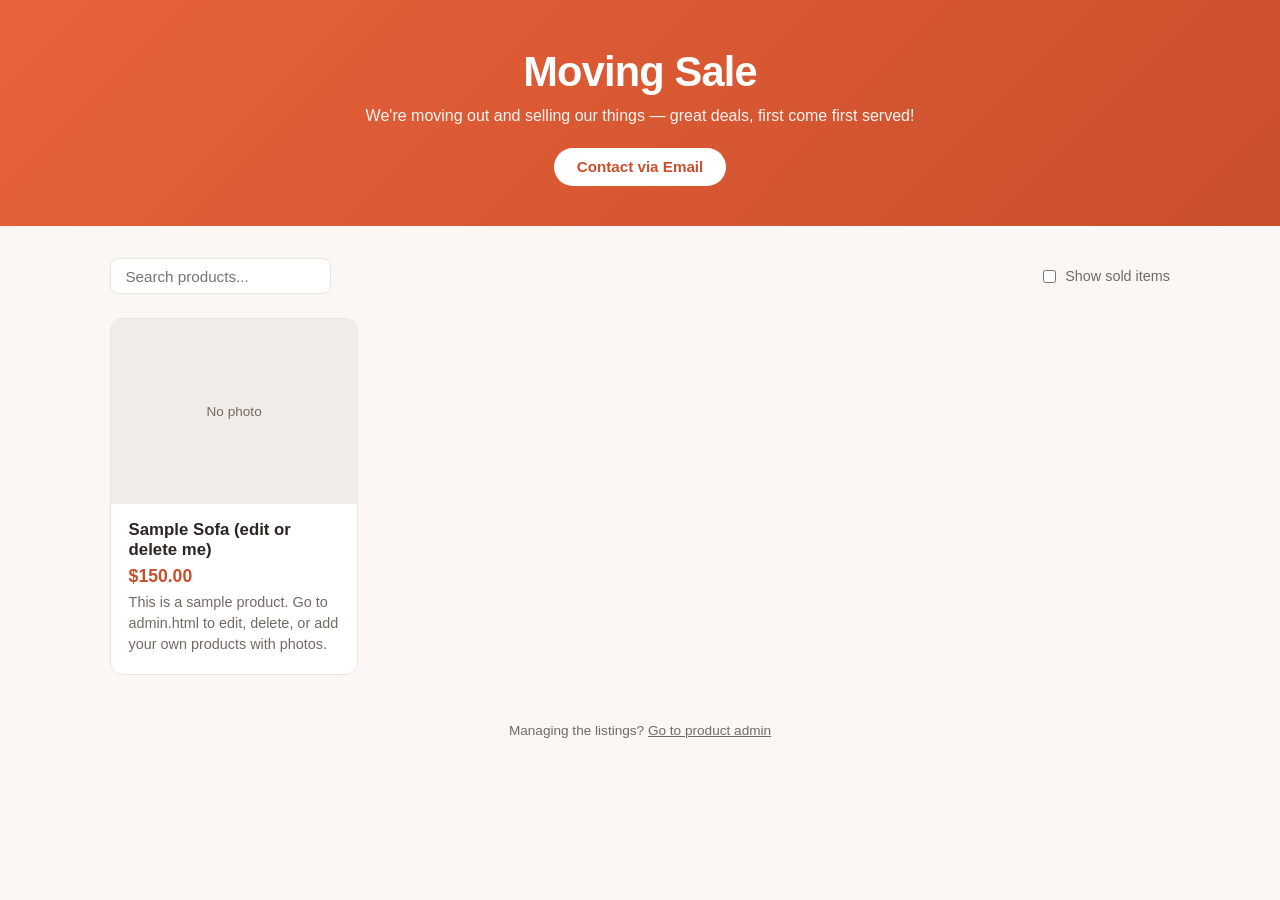
==== sale/index.html @ c2ca7adc "Add moving sale landing page and product admin page New static pages under sale/: index.html lists p" ====
<!DOCTYPE html>
<html lang="en">
<head>
	<meta charset="utf-8">
	<title>Moving Sale</title>
	<meta name="description" content="Items for sale — moving out, everything must go.">
	<meta name="viewport" content="width=device-width, initial-scale=1.0">
	<link rel="stylesheet" href="style.css">
</head>
<body>

	<header class="hero">
		<div class="wrap">
			<h1 id="siteTitle">Moving Sale</h1>
			<p id="siteSubtitle">We're moving out and selling our things.</p>
			<a id="contactLink" class="btn" href="#">Contact us</a>
		</div>
	</header>

	<main class="wrap">
		<div class="toolbar">
			<input type="search" id="searchInput" placeholder="Search products...">
			<label>
				<input type="checkbox" id="showSoldToggle">
				Show sold items
			</label>
		</div>

		<div class="product-grid" id="productGrid">
			<p class="empty">Loading products...</p>
		</div>
	</main>

	<footer class="site-footer">
		<div class="wrap">
			<p>Managing the listings? <a href="admin.html">Go to product admin</a></p>
		</div>
	</footer>

	<script src="config.js"></script>
	<script src="script.js"></script>
</body>
</html>
---- sale/style.css ----
:root {
	--accent: #e8623a;
	--accent-dark: #c94f2b;
	--bg: #faf7f4;
	--card-bg: #ffffff;
	--text: #2b2622;
	--text-muted: #746a63;
	--border: #ece4dd;
	--success: #3a9d5d;
	color-scheme: light;
}

* { box-sizing: border-box; }

body {
	margin: 0;
	font-family: -apple-system, BlinkMacSystemFont, "Segoe UI", Roboto, Helvetica, Arial, sans-serif;
	background: var(--bg);
	color: var(--text);
	padding-bottom: 3rem;
}

a { color: var(--accent-dark); }

.wrap {
	max-width: 1100px;
	margin: 0 auto;
	padding: 0 1.25rem;
}

header.hero {
	background: linear-gradient(135deg, var(--accent), var(--accent-dark));
	color: #fff;
	padding: 3rem 0 2.5rem;
	text-align: center;
}

header.hero h1 {
	margin: 0 0 .5rem;
	font-size: clamp(1.8rem, 4vw, 2.6rem);
	letter-spacing: -0.02em;
}

header.hero p {
	margin: 0 auto 1.25rem;
	max-width: 560px;
	opacity: .95;
	line-height: 1.5;
}

.btn {
	display: inline-block;
	padding: .65rem 1.4rem;
	border-radius: 999px;
	background: #fff;
	color: var(--accent-dark);
	font-weight: 600;
	text-decoration: none;
	border: none;
	cursor: pointer;
	font-size: .95rem;
}

.btn:hover { opacity: .9; }

.btn-secondary {
	background: transparent;
	border: 1px solid var(--border);
	color: var(--text);
}

.btn-primary {
	background: var(--accent);
	color: #fff;
}

.btn-danger {
	background: #fff;
	color: #c0392b;
	border: 1px solid #f1c6c0;
}

.btn-small { padding: .35rem .8rem; font-size: .82rem; }

.toolbar {
	display: flex;
	flex-wrap: wrap;
	gap: .75rem;
	align-items: center;
	justify-content: space-between;
	margin: 2rem 0 1.5rem;
}

.toolbar input[type="text"],
.toolbar input[type="search"] {
	padding: .55rem .9rem;
	border: 1px solid var(--border);
	border-radius: 8px;
	font-size: .95rem;
	min-width: 220px;
}

.toolbar label {
	display: flex;
	align-items: center;
	gap: .4rem;
	font-size: .9rem;
	color: var(--text-muted);
}

.product-grid {
	display: grid;
	grid-template-columns: repeat(auto-fill, minmax(240px, 1fr));
	gap: 1.4rem;
}

.product-card {
	background: var(--card-bg);
	border: 1px solid var(--border);
	border-radius: 12px;
	overflow: hidden;
	display: flex;
	flex-direction: column;
	transition: transform .15s ease, box-shadow .15s ease;
}

.product-card:hover {
	transform: translateY(-3px);
	box-shadow: 0 10px 24px rgba(0,0,0,.08);
}

.product-image {
	position: relative;
	aspect-ratio: 4 / 3;
	background: #f1ece7;
}

.product-image img {
	width: 100%;
	height: 100%;
	object-fit: cover;
	display: block;
}

.no-image {
	width: 100%;
	height: 100%;
	display: flex;
	align-items: center;
	justify-content: center;
	color: var(--text-muted);
	font-size: .85rem;
}

.product-card.sold .product-image img {
	filter: grayscale(60%);
	opacity: .55;
}

.sold-badge {
	position: absolute;
	top: .6rem;
	right: .6rem;
	background: #c0392b;
	color: #fff;
	font-size: .7rem;
	font-weight: 700;
	letter-spacing: .04em;
	padding: .3rem .6rem;
	border-radius: 999px;
}

.product-info {
	padding: 1rem 1.1rem 1.2rem;
	display: flex;
	flex-direction: column;
	gap: .35rem;
}

.product-info h3 {
	margin: 0;
	font-size: 1.05rem;
}

.product-info .price {
	margin: 0;
	font-weight: 700;
	color: var(--accent-dark);
	font-size: 1.1rem;
}

.product-info .description {
	margin: 0;
	color: var(--text-muted);
	font-size: .9rem;
	line-height: 1.45;
}

.empty {
	text-align: center;
	color: var(--text-muted);
	padding: 3rem 0;
}

footer.site-footer {
	text-align: center;
	color: var(--text-muted);
	font-size: .85rem;
	margin-top: 3rem;
}

footer.site-footer a { color: var(--text-muted); }

/* ---- Admin page ---- */

.admin-header {
	padding: 2rem 0 1rem;
}

.admin-header h1 { margin: 0 0 .3rem; }
.admin-header p { color: var(--text-muted); margin: 0; }

.notice {
	background: #fff7ed;
	border: 1px solid #fbd9b4;
	color: #7a4a0c;
	padding: .9rem 1.1rem;
	border-radius: 10px;
	font-size: .88rem;
	line-height: 1.5;
	margin: 1.25rem 0;
}

.notice code {
	background: rgba(0,0,0,.06);
	padding: .1rem .35rem;
	border-radius: 4px;
}

.draft-banner {
	background: #eef7ee;
	border: 1px solid #bfe3bf;
	color: #2c6b2c;
	padding: .7rem 1.1rem;
	border-radius: 10px;
	font-size: .88rem;
	margin-bottom: 1.25rem;
	display: flex;
	justify-content: space-between;
	align-items: center;
	gap: 1rem;
	flex-wrap: wrap;
}

.panel {
	background: var(--card-bg);
	border: 1px solid var(--border);
	border-radius: 12px;
	padding: 1.5rem;
	margin-bottom: 2rem;
}

.panel h2 {
	margin-top: 0;
	font-size: 1.15rem;
}

.form-grid {
	display: grid;
	grid-template-columns: 1fr 1fr;
	gap: 1rem;
}

.form-grid .full { grid-column: 1 / -1; }

@media (max-width: 560px) {
	.form-grid { grid-template-columns: 1fr; }
}

.field label {
	display: block;
	font-size: .85rem;
	font-weight: 600;
	margin-bottom: .35rem;
	color: var(--text);
}

.field input[type="text"],
.field input[type="number"],
.field input[type="file"],
.field textarea {
	width: 100%;
	padding: .55rem .7rem;
	border: 1px solid var(--border);
	border-radius: 8px;
	font-size: .95rem;
	font-family: inherit;
}

.field textarea { resize: vertical; min-height: 70px; }

.image-preview {
	margin-top: .6rem;
	width: 140px;
	height: 105px;
	border-radius: 8px;
	overflow: hidden;
	background: #f1ece7;
	display: flex;
	align-items: center;
	justify-content: center;
	color: var(--text-muted);
	font-size: .75rem;
}

.image-preview img {
	width: 100%;
	height: 100%;
	object-fit: cover;
}

.form-actions {
	display: flex;
	gap: .6rem;
	margin-top: 1.25rem;
	flex-wrap: wrap;
}

.actions-bar {
	display: flex;
	gap: .6rem;
	flex-wrap: wrap;
	margin-bottom: 1.25rem;
}

.admin-table {
	width: 100%;
	border-collapse: collapse;
	font-size: .9rem;
}

.admin-table th, .admin-table td {
	text-align: left;
	padding: .65rem .5rem;
	border-bottom: 1px solid var(--border);
	vertical-align: middle;
}

.admin-table th { color: var(--text-muted); font-weight: 600; font-size: .8rem; text-transform: uppercase; letter-spacing: .03em; }

.admin-table .thumb {
	width: 56px;
	height: 42px;
	border-radius: 6px;
	object-fit: cover;
	background: #f1ece7;
	display: block;
}

.admin-table .row-actions {
	display: flex;
	gap: .4rem;
	flex-wrap: wrap;
}

.sold-tag {
	display: inline-block;
	background: #fbeceb;
	color: #c0392b;
	font-size: .72rem;
	font-weight: 700;
	padding: .15rem .5rem;
	border-radius: 999px;
}

.active-tag {
	display: inline-block;
	background: #eaf6ea;
	color: var(--success);
	font-size: .72rem;
	font-weight: 700;
	padding: .15rem .5rem;
	border-radius: 999px;
}
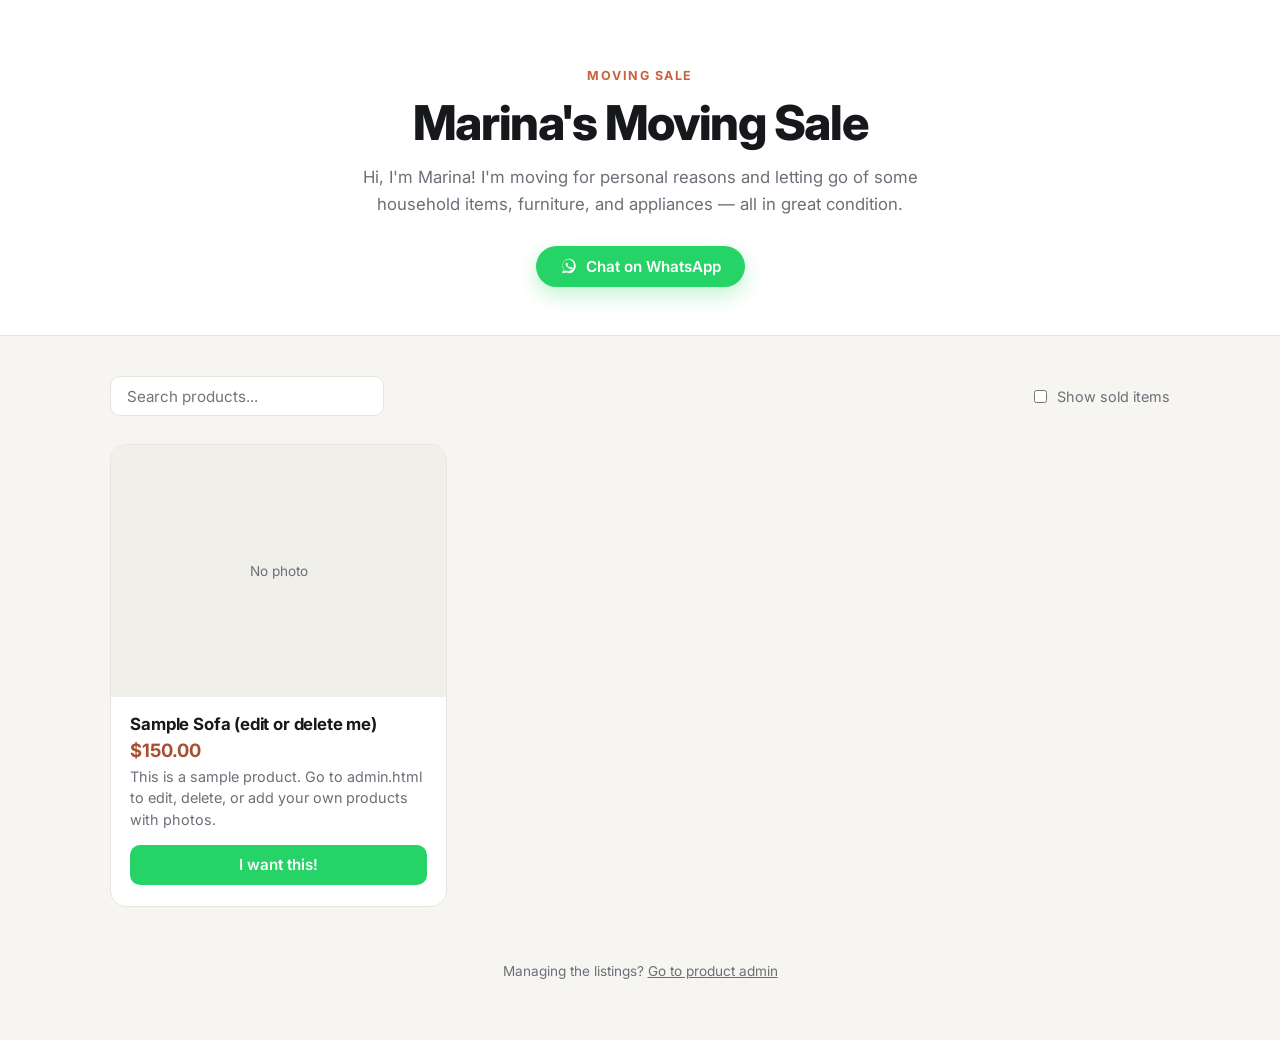
==== commit a71a61d9: "Add WhatsApp CTA per product and modernize the sale pages Set the WhatsApp number and a personal int" ====
--- a/sale/index.html
+++ b/sale/index.html
@@ -2,18 +2,25 @@
 <html lang="en">
 <head>
 	<meta charset="utf-8">
-	<title>Moving Sale</title>
-	<meta name="description" content="Items for sale — moving out, everything must go.">
+	<title>Marina's Moving Sale</title>
+	<meta name="description" content="Marina is moving and selling furniture, appliances and household items in great condition.">
 	<meta name="viewport" content="width=device-width, initial-scale=1.0">
+	<link rel="preconnect" href="https://fonts.googleapis.com">
+	<link rel="preconnect" href="https://fonts.gstatic.com" crossorigin>
+	<link href="https://fonts.googleapis.com/css2?family=Inter:wght@400;500;600;700;800&display=swap" rel="stylesheet">
 	<link rel="stylesheet" href="style.css">
 </head>
 <body>
 
 	<header class="hero">
 		<div class="wrap">
-			<h1 id="siteTitle">Moving Sale</h1>
+			<span class="eyebrow">Moving Sale</span>
+			<h1 id="siteTitle">Marina's Moving Sale</h1>
 			<p id="siteSubtitle">We're moving out and selling our things.</p>
-			<a id="contactLink" class="btn" href="#">Contact us</a>
+			<a id="contactLink" class="btn btn-whatsapp" href="#" target="_blank" rel="noopener">
+				<svg class="wa-icon" viewBox="0 0 32 32" aria-hidden="true"><path d="M16.02 3C9.4 3 4 8.4 4 15.02c0 2.25.6 4.36 1.66 6.18L4 29l7.97-1.63c1.75.96 3.75 1.5 5.99 1.5C22.6 27.87 28 22.47 28 15.85 28 8.4 22.65 3 16.02 3zm0 22.55c-1.98 0-3.83-.53-5.42-1.46l-.39-.22-4.72.97.97-4.6-.25-.4a9.9 9.9 0 0 1-1.5-5.2c0-5.5 4.48-9.98 10-9.98 5.5 0 9.98 4.47 9.98 9.98 0 5.5-4.48 9.9-9.67 9.9zm5.47-7.4c-.3-.15-1.77-.87-2.05-.97-.27-.1-.47-.15-.67.15s-.77.97-.94 1.17-.35.22-.65.07a8.1 8.1 0 0 1-2.4-1.48 9 9 0 0 1-1.66-2.07c-.17-.3 0-.46.13-.6.14-.14.3-.35.45-.53.15-.17.2-.3.3-.5.1-.2.05-.37-.02-.52-.07-.15-.67-1.62-.92-2.22-.24-.58-.49-.5-.67-.5h-.57c-.2 0-.52.07-.8.37-.27.3-1.05 1.02-1.05 2.5s1.08 2.9 1.23 3.1c.15.2 2.13 3.25 5.16 4.56.72.31 1.28.5 1.72.63.72.23 1.38.2 1.9.12.58-.09 1.77-.72 2.02-1.42.25-.7.25-1.3.17-1.42-.07-.13-.27-.2-.57-.35z"/></svg>
+				Chat on WhatsApp
+			</a>
 		</div>
 	</header>
 
--- a/sale/style.css
+++ b/sale/style.css
@@ -1,12 +1,15 @@
 :root {
-	--accent: #e8623a;
-	--accent-dark: #c94f2b;
-	--bg: #faf7f4;
+	--ink: #17181c;
+	--muted: #6b7078;
+	--bg: #f6f5f2;
 	--card-bg: #ffffff;
-	--text: #2b2622;
-	--text-muted: #746a63;
-	--border: #ece4dd;
-	--success: #3a9d5d;
+	--border: #e7e5e0;
+	--accent: #c9623f;
+	--accent-dark: #a94f31;
+	--whatsapp: #25d366;
+	--whatsapp-dark: #1da851;
+	--danger: #d64545;
+	--success: #2f9e5c;
 	color-scheme: light;
 }
 
@@ -14,10 +17,11 @@
 
 body {
 	margin: 0;
-	font-family: -apple-system, BlinkMacSystemFont, "Segoe UI", Roboto, Helvetica, Arial, sans-serif;
+	font-family: "Inter", -apple-system, BlinkMacSystemFont, "Segoe UI", Roboto, Helvetica, Arial, sans-serif;
 	background: var(--bg);
-	color: var(--text);
+	color: var(--ink);
 	padding-bottom: 3rem;
+	-webkit-font-smoothing: antialiased;
 }
 
 a { color: var(--accent-dark); }
@@ -28,59 +32,121 @@
 	padding: 0 1.25rem;
 }
 
+/* ---- Hero ---- */
+
 header.hero {
-	background: linear-gradient(135deg, var(--accent), var(--accent-dark));
-	color: #fff;
-	padding: 3rem 0 2.5rem;
+	background: var(--card-bg);
+	border-bottom: 1px solid var(--border);
+	padding: 4rem 0 3rem;
 	text-align: center;
 }
 
+.eyebrow {
+	display: inline-block;
+	font-size: .78rem;
+	font-weight: 700;
+	letter-spacing: .12em;
+	text-transform: uppercase;
+	color: var(--accent);
+	margin-bottom: .9rem;
+}
+
 header.hero h1 {
-	margin: 0 0 .5rem;
-	font-size: clamp(1.8rem, 4vw, 2.6rem);
-	letter-spacing: -0.02em;
+	margin: 0 0 .85rem;
+	font-size: clamp(2rem, 5vw, 3rem);
+	font-weight: 800;
+	letter-spacing: -0.03em;
+	line-height: 1.1;
 }
 
 header.hero p {
-	margin: 0 auto 1.25rem;
+	margin: 0 auto 1.75rem;
 	max-width: 560px;
-	opacity: .95;
-	line-height: 1.5;
-}
+	color: var(--muted);
+	font-size: 1.05rem;
+	line-height: 1.6;
+}
+
+/* ---- Buttons ---- */
 
 .btn {
-	display: inline-block;
-	padding: .65rem 1.4rem;
+	display: inline-flex;
+	align-items: center;
+	justify-content: center;
+	gap: .5rem;
+	padding: .7rem 1.5rem;
 	border-radius: 999px;
-	background: #fff;
-	color: var(--accent-dark);
 	font-weight: 600;
 	text-decoration: none;
 	border: none;
 	cursor: pointer;
 	font-size: .95rem;
-}
-
-.btn:hover { opacity: .9; }
+	font-family: inherit;
+	transition: transform .1s ease, box-shadow .15s ease, background-color .15s ease;
+}
+
+.btn:hover { transform: translateY(-1px); }
+.btn:active { transform: translateY(0); }
+
+.btn-whatsapp {
+	background: var(--whatsapp);
+	color: #fff;
+	box-shadow: 0 8px 20px rgba(37, 211, 102, .28);
+}
+
+.btn-whatsapp:hover { background: var(--whatsapp-dark); }
+
+.wa-icon {
+	width: 18px;
+	height: 18px;
+	fill: currentColor;
+	flex-shrink: 0;
+}
 
 .btn-secondary {
-	background: transparent;
+	background: #fff;
 	border: 1px solid var(--border);
-	color: var(--text);
-}
+	color: var(--ink);
+}
+
+.btn-secondary:hover { border-color: #d5d2cb; }
 
 .btn-primary {
-	background: var(--accent);
+	background: var(--ink);
 	color: #fff;
 }
+
+.btn-primary:hover { background: #000; }
 
 .btn-danger {
 	background: #fff;
-	color: #c0392b;
-	border: 1px solid #f1c6c0;
-}
-
-.btn-small { padding: .35rem .8rem; font-size: .82rem; }
+	color: var(--danger);
+	border: 1px solid #f3cfcf;
+}
+
+.btn-small { padding: .4rem .85rem; font-size: .82rem; }
+
+.btn-cta {
+	width: 100%;
+	background: var(--whatsapp);
+	color: #fff;
+	margin-top: .6rem;
+	padding: .65rem 1rem;
+	border-radius: 10px;
+}
+
+.btn-cta:hover { background: var(--whatsapp-dark); }
+
+.btn-disabled {
+	background: #efeeea;
+	color: var(--muted);
+	cursor: default;
+	pointer-events: none;
+}
+
+.btn-disabled:hover { transform: none; }
+
+/* ---- Toolbar ---- */
 
 .toolbar {
 	display: flex;
@@ -88,51 +154,61 @@
 	gap: .75rem;
 	align-items: center;
 	justify-content: space-between;
-	margin: 2rem 0 1.5rem;
+	margin: 2.5rem 0 1.75rem;
 }
 
 .toolbar input[type="text"],
 .toolbar input[type="search"] {
-	padding: .55rem .9rem;
+	padding: .6rem 1rem;
 	border: 1px solid var(--border);
-	border-radius: 8px;
+	border-radius: 10px;
 	font-size: .95rem;
-	min-width: 220px;
+	min-width: 240px;
+	background: #fff;
+	font-family: inherit;
+}
+
+.toolbar input:focus {
+	outline: none;
+	border-color: var(--accent);
+	box-shadow: 0 0 0 3px rgba(201, 98, 63, .12);
 }
 
 .toolbar label {
 	display: flex;
 	align-items: center;
-	gap: .4rem;
+	gap: .45rem;
 	font-size: .9rem;
-	color: var(--text-muted);
-}
+	color: var(--muted);
+}
+
+/* ---- Product grid ---- */
 
 .product-grid {
 	display: grid;
-	grid-template-columns: repeat(auto-fill, minmax(240px, 1fr));
-	gap: 1.4rem;
+	grid-template-columns: repeat(auto-fill, minmax(250px, 1fr));
+	gap: 1.5rem;
 }
 
 .product-card {
 	background: var(--card-bg);
 	border: 1px solid var(--border);
-	border-radius: 12px;
+	border-radius: 16px;
 	overflow: hidden;
 	display: flex;
 	flex-direction: column;
-	transition: transform .15s ease, box-shadow .15s ease;
+	transition: transform .18s ease, box-shadow .18s ease;
 }
 
 .product-card:hover {
-	transform: translateY(-3px);
-	box-shadow: 0 10px 24px rgba(0,0,0,.08);
+	transform: translateY(-4px);
+	box-shadow: 0 16px 32px rgba(23, 24, 28, .08);
 }
 
 .product-image {
 	position: relative;
 	aspect-ratio: 4 / 3;
-	background: #f1ece7;
+	background: #f1efea;
 }
 
 .product-image img {
@@ -148,87 +224,95 @@
 	display: flex;
 	align-items: center;
 	justify-content: center;
-	color: var(--text-muted);
+	color: var(--muted);
 	font-size: .85rem;
 }
 
 .product-card.sold .product-image img {
-	filter: grayscale(60%);
-	opacity: .55;
+	filter: grayscale(70%);
+	opacity: .5;
 }
 
 .sold-badge {
 	position: absolute;
-	top: .6rem;
-	right: .6rem;
-	background: #c0392b;
+	top: .7rem;
+	right: .7rem;
+	background: var(--danger);
 	color: #fff;
-	font-size: .7rem;
-	font-weight: 700;
-	letter-spacing: .04em;
-	padding: .3rem .6rem;
+	font-size: .68rem;
+	font-weight: 700;
+	letter-spacing: .05em;
+	padding: .32rem .65rem;
 	border-radius: 999px;
 }
 
 .product-info {
-	padding: 1rem 1.1rem 1.2rem;
+	padding: 1.1rem 1.2rem 1.3rem;
 	display: flex;
 	flex-direction: column;
-	gap: .35rem;
+	gap: .3rem;
 }
 
 .product-info h3 {
 	margin: 0;
 	font-size: 1.05rem;
+	font-weight: 700;
+	letter-spacing: -0.01em;
 }
 
 .product-info .price {
 	margin: 0;
 	font-weight: 700;
 	color: var(--accent-dark);
-	font-size: 1.1rem;
+	font-size: 1.15rem;
 }
 
 .product-info .description {
 	margin: 0;
-	color: var(--text-muted);
+	color: var(--muted);
 	font-size: .9rem;
-	line-height: 1.45;
+	line-height: 1.5;
 }
 
 .empty {
 	text-align: center;
-	color: var(--text-muted);
-	padding: 3rem 0;
+	color: var(--muted);
+	padding: 4rem 0;
+	grid-column: 1 / -1;
 }
 
 footer.site-footer {
 	text-align: center;
-	color: var(--text-muted);
+	color: var(--muted);
 	font-size: .85rem;
-	margin-top: 3rem;
-}
-
-footer.site-footer a { color: var(--text-muted); }
+	margin-top: 3.5rem;
+}
+
+footer.site-footer a { color: var(--muted); }
 
 /* ---- Admin page ---- */
 
 .admin-header {
-	padding: 2rem 0 1rem;
-}
-
-.admin-header h1 { margin: 0 0 .3rem; }
-.admin-header p { color: var(--text-muted); margin: 0; }
+	padding: 2.5rem 0 1.25rem;
+}
+
+.admin-header h1 {
+	margin: 0 0 .3rem;
+	font-size: 1.7rem;
+	font-weight: 800;
+	letter-spacing: -0.02em;
+}
+.admin-header p { color: var(--muted); margin: 0; }
 
 .notice {
-	background: #fff7ed;
-	border: 1px solid #fbd9b4;
+	background: #fdf3ec;
+	border: 1px solid #f0d9c4;
 	color: #7a4a0c;
-	padding: .9rem 1.1rem;
-	border-radius: 10px;
+	padding: 1rem 1.2rem;
+	border-radius: 12px;
 	font-size: .88rem;
-	line-height: 1.5;
-	margin: 1.25rem 0;
+	line-height: 1.55;
+	margin: 1.5rem 0;
 }
 
 .notice code {
@@ -238,13 +322,13 @@
 }
 
 .draft-banner {
-	background: #eef7ee;
-	border: 1px solid #bfe3bf;
-	color: #2c6b2c;
-	padding: .7rem 1.1rem;
-	border-radius: 10px;
+	background: #eaf7ee;
+	border: 1px solid #c3e8cd;
+	color: #226a3b;
+	padding: .8rem 1.2rem;
+	border-radius: 12px;
 	font-size: .88rem;
-	margin-bottom: 1.25rem;
+	margin-bottom: 1.5rem;
 	display: flex;
 	justify-content: space-between;
 	align-items: center;
@@ -255,20 +339,21 @@
 .panel {
 	background: var(--card-bg);
 	border: 1px solid var(--border);
-	border-radius: 12px;
-	padding: 1.5rem;
+	border-radius: 16px;
+	padding: 1.75rem;
 	margin-bottom: 2rem;
 }
 
 .panel h2 {
 	margin-top: 0;
 	font-size: 1.15rem;
+	font-weight: 700;
 }
 
 .form-grid {
 	display: grid;
 	grid-template-columns: 1fr 1fr;
-	gap: 1rem;
+	gap: 1.1rem;
 }
 
 .form-grid .full { grid-column: 1 / -1; }
@@ -281,8 +366,8 @@
 	display: block;
 	font-size: .85rem;
 	font-weight: 600;
-	margin-bottom: .35rem;
-	color: var(--text);
+	margin-bottom: .4rem;
+	color: var(--ink);
 }
 
 .field input[type="text"],
@@ -290,11 +375,18 @@
 .field input[type="file"],
 .field textarea {
 	width: 100%;
-	padding: .55rem .7rem;
+	padding: .6rem .75rem;
 	border: 1px solid var(--border);
-	border-radius: 8px;
+	border-radius: 10px;
 	font-size: .95rem;
 	font-family: inherit;
+	background: #fff;
+}
+
+.field input:focus, .field textarea:focus {
+	outline: none;
+	border-color: var(--accent);
+	box-shadow: 0 0 0 3px rgba(201, 98, 63, .12);
 }
 
 .field textarea { resize: vertical; min-height: 70px; }
@@ -303,13 +395,13 @@
 	margin-top: .6rem;
 	width: 140px;
 	height: 105px;
-	border-radius: 8px;
+	border-radius: 10px;
 	overflow: hidden;
-	background: #f1ece7;
+	background: #f1efea;
 	display: flex;
 	align-items: center;
 	justify-content: center;
-	color: var(--text-muted);
+	color: var(--muted);
 	font-size: .75rem;
 }
 
@@ -322,7 +414,7 @@
 .form-actions {
 	display: flex;
 	gap: .6rem;
-	margin-top: 1.25rem;
+	margin-top: 1.4rem;
 	flex-wrap: wrap;
 }
 
@@ -330,7 +422,7 @@
 	display: flex;
 	gap: .6rem;
 	flex-wrap: wrap;
-	margin-bottom: 1.25rem;
+	margin-bottom: 1.4rem;
 }
 
 .admin-table {
@@ -341,19 +433,19 @@
 
 .admin-table th, .admin-table td {
 	text-align: left;
-	padding: .65rem .5rem;
+	padding: .7rem .5rem;
 	border-bottom: 1px solid var(--border);
 	vertical-align: middle;
 }
 
-.admin-table th { color: var(--text-muted); font-weight: 600; font-size: .8rem; text-transform: uppercase; letter-spacing: .03em; }
+.admin-table th { color: var(--muted); font-weight: 600; font-size: .78rem; text-transform: uppercase; letter-spacing: .04em; }
 
 .admin-table .thumb {
 	width: 56px;
 	height: 42px;
-	border-radius: 6px;
+	border-radius: 8px;
 	object-fit: cover;
-	background: #f1ece7;
+	background: #f1efea;
 	display: block;
 }
 
@@ -366,19 +458,19 @@
 .sold-tag {
 	display: inline-block;
 	background: #fbeceb;
-	color: #c0392b;
+	color: var(--danger);
 	font-size: .72rem;
 	font-weight: 700;
-	padding: .15rem .5rem;
+	padding: .18rem .55rem;
 	border-radius: 999px;
 }
 
 .active-tag {
 	display: inline-block;
-	background: #eaf6ea;
+	background: #e9f7ee;
 	color: var(--success);
 	font-size: .72rem;
 	font-weight: 700;
-	padding: .15rem .5rem;
+	padding: .18rem .55rem;
 	border-radius: 999px;
 }
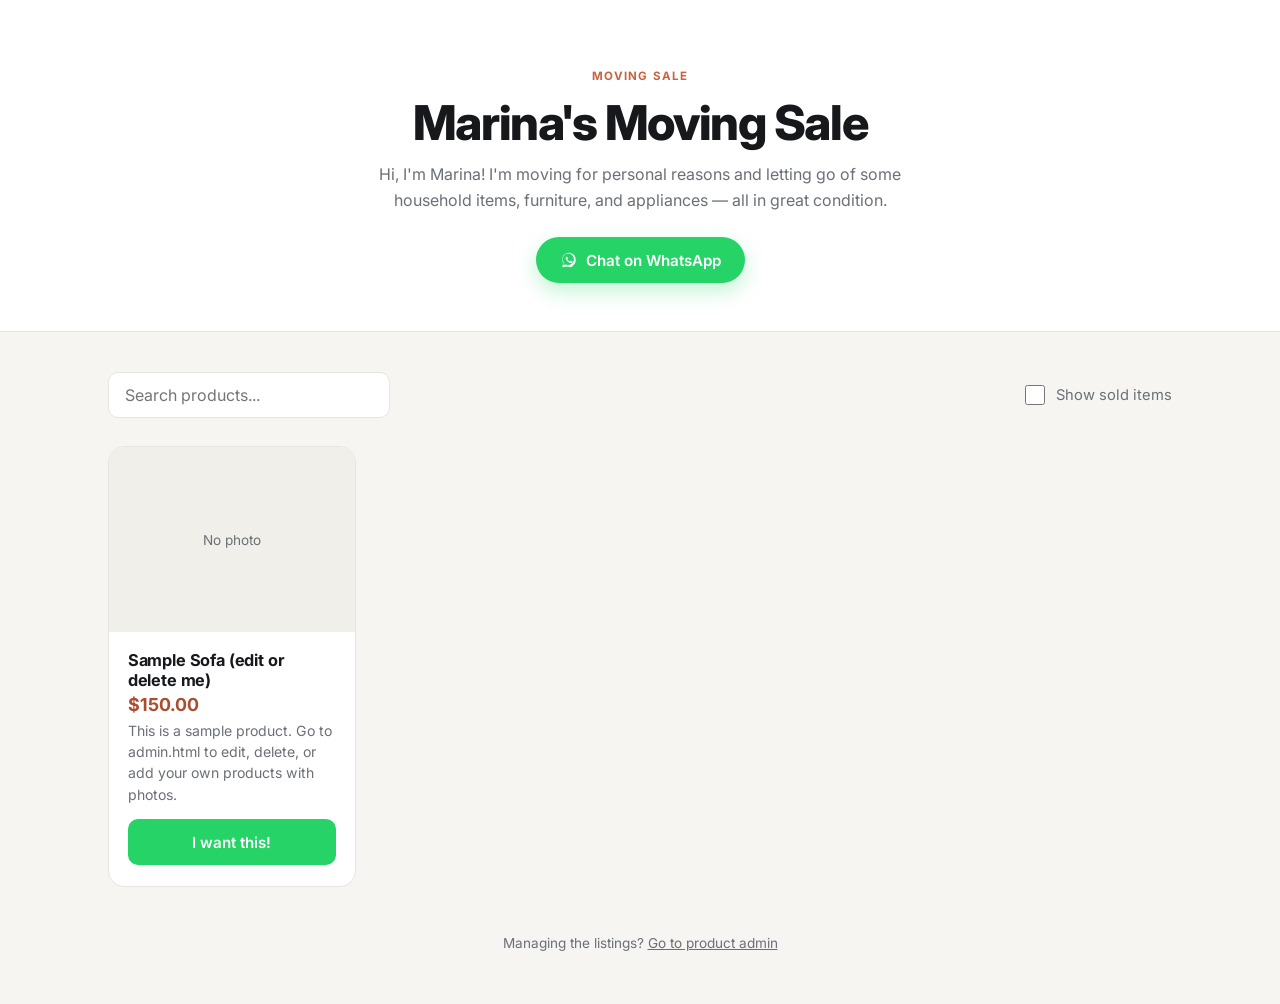
==== commit fa1f5882: "Support multiple photos per product with reordering, plus a fullscreen gallery Admin: products now s" ====
--- a/sale/index.html
+++ b/sale/index.html
@@ -38,6 +38,14 @@
 		</div>
 	</main>
 
+	<div id="lightbox" class="lightbox" hidden>
+		<button type="button" id="lightboxClose" class="lightbox-close" aria-label="Close">&times;</button>
+		<button type="button" id="lightboxPrev" class="lightbox-nav lightbox-prev" aria-label="Previous photo">&lsaquo;</button>
+		<img id="lightboxImg" class="lightbox-img" alt="">
+		<button type="button" id="lightboxNext" class="lightbox-nav lightbox-next" aria-label="Next photo">&rsaquo;</button>
+		<span id="lightboxCounter" class="lightbox-counter"></span>
+	</div>
+
 	<footer class="site-footer">
 		<div class="wrap">
 			<p>Managing the listings? <a href="admin.html">Go to product admin</a></p>
--- a/sale/style.css
+++ b/sale/style.css
@@ -20,7 +20,7 @@
 	font-family: "Inter", -apple-system, BlinkMacSystemFont, "Segoe UI", Roboto, Helvetica, Arial, sans-serif;
 	background: var(--bg);
 	color: var(--ink);
-	padding-bottom: 3rem;
+	padding-bottom: 2.5rem;
 	-webkit-font-smoothing: antialiased;
 }
 
@@ -29,41 +29,45 @@
 .wrap {
 	max-width: 1100px;
 	margin: 0 auto;
-	padding: 0 1.25rem;
-}
-
-/* ---- Hero ---- */
+	padding: 0 1.1rem;
+}
+
+/* ---- Hero (mobile-first) ---- */
 
 header.hero {
 	background: var(--card-bg);
 	border-bottom: 1px solid var(--border);
-	padding: 4rem 0 3rem;
+	padding: 2.5rem 0 2rem;
 	text-align: center;
+}
+
+@media (min-width: 640px) {
+	header.hero { padding: 4rem 0 3rem; }
 }
 
 .eyebrow {
 	display: inline-block;
-	font-size: .78rem;
-	font-weight: 700;
-	letter-spacing: .12em;
+	font-size: .72rem;
+	font-weight: 700;
+	letter-spacing: .1em;
 	text-transform: uppercase;
 	color: var(--accent);
-	margin-bottom: .9rem;
+	margin-bottom: .75rem;
 }
 
 header.hero h1 {
-	margin: 0 0 .85rem;
-	font-size: clamp(2rem, 5vw, 3rem);
+	margin: 0 0 .75rem;
+	font-size: clamp(1.65rem, 7vw, 3rem);
 	font-weight: 800;
 	letter-spacing: -0.03em;
-	line-height: 1.1;
+	line-height: 1.15;
 }
 
 header.hero p {
-	margin: 0 auto 1.75rem;
+	margin: 0 auto 1.5rem;
 	max-width: 560px;
 	color: var(--muted);
-	font-size: 1.05rem;
+	font-size: 1rem;
 	line-height: 1.6;
 }
 
@@ -74,7 +78,7 @@
 	align-items: center;
 	justify-content: center;
 	gap: .5rem;
-	padding: .7rem 1.5rem;
+	padding: .8rem 1.5rem;
 	border-radius: 999px;
 	font-weight: 600;
 	text-decoration: none;
@@ -82,16 +86,25 @@
 	cursor: pointer;
 	font-size: .95rem;
 	font-family: inherit;
+	min-height: 46px;
 	transition: transform .1s ease, box-shadow .15s ease, background-color .15s ease;
 }
 
-.btn:hover { transform: translateY(-1px); }
+@media (hover: hover) {
+	.btn:hover { transform: translateY(-1px); }
+}
 .btn:active { transform: translateY(0); }
 
 .btn-whatsapp {
 	background: var(--whatsapp);
 	color: #fff;
 	box-shadow: 0 8px 20px rgba(37, 211, 102, .28);
+	width: 100%;
+	max-width: 320px;
+}
+
+@media (min-width: 480px) {
+	.btn-whatsapp { width: auto; }
 }
 
 .btn-whatsapp:hover { background: var(--whatsapp-dark); }
@@ -124,14 +137,14 @@
 	border: 1px solid #f3cfcf;
 }
 
-.btn-small { padding: .4rem .85rem; font-size: .82rem; }
+.btn-small { padding: .5rem .85rem; font-size: .82rem; min-height: 38px; }
 
 .btn-cta {
 	width: 100%;
 	background: var(--whatsapp);
 	color: #fff;
 	margin-top: .6rem;
-	padding: .65rem 1rem;
+	padding: .7rem 1rem;
 	border-radius: 10px;
 }
 
@@ -146,26 +159,40 @@
 
 .btn-disabled:hover { transform: none; }
 
-/* ---- Toolbar ---- */
+/* ---- Toolbar (mobile-first: stacked, full width) ---- */
 
 .toolbar {
 	display: flex;
-	flex-wrap: wrap;
-	gap: .75rem;
-	align-items: center;
-	justify-content: space-between;
-	margin: 2.5rem 0 1.75rem;
+	flex-direction: column;
+	align-items: stretch;
+	gap: .85rem;
+	margin: 1.75rem 0 1.5rem;
+}
+
+@media (min-width: 640px) {
+	.toolbar {
+		flex-direction: row;
+		align-items: center;
+		justify-content: space-between;
+		margin: 2.5rem 0 1.75rem;
+	}
 }
 
 .toolbar input[type="text"],
 .toolbar input[type="search"] {
-	padding: .6rem 1rem;
+	width: 100%;
+	padding: .7rem 1rem;
 	border: 1px solid var(--border);
 	border-radius: 10px;
-	font-size: .95rem;
-	min-width: 240px;
+	font-size: 1rem;
+	min-height: 46px;
 	background: #fff;
 	font-family: inherit;
+}
+
+@media (min-width: 640px) {
+	.toolbar input[type="text"],
+	.toolbar input[type="search"] { width: auto; min-width: 240px; }
 }
 
 .toolbar input:focus {
@@ -177,17 +204,26 @@
 .toolbar label {
 	display: flex;
 	align-items: center;
-	gap: .45rem;
-	font-size: .9rem;
-	color: var(--muted);
+	gap: .5rem;
+	font-size: .92rem;
+	color: var(--muted);
+}
+
+.toolbar label input[type="checkbox"] {
+	width: 20px;
+	height: 20px;
 }
 
 /* ---- Product grid ---- */
 
 .product-grid {
 	display: grid;
-	grid-template-columns: repeat(auto-fill, minmax(250px, 1fr));
-	gap: 1.5rem;
+	grid-template-columns: repeat(auto-fill, minmax(240px, 1fr));
+	gap: 1.1rem;
+}
+
+@media (min-width: 640px) {
+	.product-grid { gap: 1.5rem; }
 }
 
 .product-card {
@@ -200,9 +236,11 @@
 	transition: transform .18s ease, box-shadow .18s ease;
 }
 
-.product-card:hover {
-	transform: translateY(-4px);
-	box-shadow: 0 16px 32px rgba(23, 24, 28, .08);
+@media (hover: hover) {
+	.product-card:hover {
+		transform: translateY(-4px);
+		box-shadow: 0 16px 32px rgba(23, 24, 28, .08);
+	}
 }
 
 .product-image {
@@ -216,6 +254,123 @@
 	height: 100%;
 	object-fit: cover;
 	display: block;
+	cursor: zoom-in;
+}
+
+.img-nav {
+	position: absolute;
+	top: 50%;
+	transform: translateY(-50%);
+	width: 34px;
+	height: 34px;
+	border-radius: 50%;
+	border: none;
+	background: rgba(0, 0, 0, .45);
+	color: #fff;
+	font-size: 1.3rem;
+	line-height: 1;
+	display: flex;
+	align-items: center;
+	justify-content: center;
+	cursor: pointer;
+	padding: 0;
+}
+
+.img-nav:hover { background: rgba(0, 0, 0, .65); }
+.img-nav.prev { left: .5rem; }
+.img-nav.next { right: .5rem; }
+
+.img-counter {
+	position: absolute;
+	bottom: .5rem;
+	right: .6rem;
+	background: rgba(0, 0, 0, .55);
+	color: #fff;
+	font-size: .7rem;
+	font-weight: 600;
+	padding: .15rem .5rem;
+	border-radius: 999px;
+}
+
+/* ---- Lightbox (fullscreen photo viewer) ---- */
+
+.lightbox {
+	position: fixed;
+	inset: 0;
+	background: rgba(10, 10, 10, .94);
+	display: flex;
+	align-items: center;
+	justify-content: center;
+	z-index: 1000;
+	padding: 3.5rem 1rem;
+}
+
+.lightbox[hidden] { display: none; }
+
+.lightbox-img {
+	max-width: 100%;
+	max-height: 100%;
+	object-fit: contain;
+	border-radius: 6px;
+}
+
+.lightbox-close {
+	position: absolute;
+	top: 1rem;
+	right: 1rem;
+	width: 42px;
+	height: 42px;
+	border-radius: 50%;
+	border: none;
+	background: rgba(255, 255, 255, .12);
+	color: #fff;
+	font-size: 1.6rem;
+	cursor: pointer;
+	display: flex;
+	align-items: center;
+	justify-content: center;
+	line-height: 1;
+}
+
+.lightbox-close:hover { background: rgba(255, 255, 255, .22); }
+
+.lightbox-nav {
+	position: absolute;
+	top: 50%;
+	transform: translateY(-50%);
+	width: 46px;
+	height: 46px;
+	border-radius: 50%;
+	border: none;
+	background: rgba(255, 255, 255, .12);
+	color: #fff;
+	font-size: 1.9rem;
+	cursor: pointer;
+	display: flex;
+	align-items: center;
+	justify-content: center;
+	line-height: 1;
+}
+
+.lightbox-nav:hover { background: rgba(255, 255, 255, .22); }
+.lightbox-prev { left: .75rem; }
+.lightbox-next { right: .75rem; }
+
+.lightbox-counter {
+	position: absolute;
+	bottom: 1rem;
+	left: 50%;
+	transform: translateX(-50%);
+	color: #fff;
+	font-size: .8rem;
+	background: rgba(255, 255, 255, .12);
+	padding: .3rem .85rem;
+	border-radius: 999px;
+}
+
+@media (max-width: 480px) {
+	.lightbox-nav { width: 40px; height: 40px; font-size: 1.6rem; }
+	.lightbox-close { width: 38px; height: 38px; font-size: 1.4rem; }
 }
 
 .no-image {
@@ -247,15 +402,19 @@
 }
 
 .product-info {
-	padding: 1.1rem 1.2rem 1.3rem;
+	padding: 1rem 1.1rem 1.2rem;
 	display: flex;
 	flex-direction: column;
 	gap: .3rem;
 }
 
+@media (min-width: 640px) {
+	.product-info { padding: 1.1rem 1.2rem 1.3rem; }
+}
+
 .product-info h3 {
 	margin: 0;
-	font-size: 1.05rem;
+	font-size: 1.02rem;
 	font-weight: 700;
 	letter-spacing: -0.01em;
 }
@@ -264,20 +423,20 @@
 	margin: 0;
 	font-weight: 700;
 	color: var(--accent-dark);
-	font-size: 1.15rem;
+	font-size: 1.12rem;
 }
 
 .product-info .description {
 	margin: 0;
 	color: var(--muted);
-	font-size: .9rem;
+	font-size: .88rem;
 	line-height: 1.5;
 }
 
 .empty {
 	text-align: center;
 	color: var(--muted);
-	padding: 4rem 0;
+	padding: 3rem 1rem;
 	grid-column: 1 / -1;
 }
 
@@ -285,34 +444,45 @@
 	text-align: center;
 	color: var(--muted);
 	font-size: .85rem;
-	margin-top: 3.5rem;
+	margin-top: 3rem;
+	padding: 0 1rem;
 }
 
 footer.site-footer a { color: var(--muted); }
 
-/* ---- Admin page ---- */
+/* ---- Admin page (mobile-first) ---- */
 
 .admin-header {
-	padding: 2.5rem 0 1.25rem;
+	padding: 1.75rem 0 1rem;
+}
+
+@media (min-width: 640px) {
+	.admin-header { padding: 2.5rem 0 1.25rem; }
 }
 
 .admin-header h1 {
 	margin: 0 0 .3rem;
-	font-size: 1.7rem;
+	font-size: 1.4rem;
 	font-weight: 800;
 	letter-spacing: -0.02em;
 }
-.admin-header p { color: var(--muted); margin: 0; }
+
+@media (min-width: 640px) {
+	.admin-header h1 { font-size: 1.7rem; }
+}
+
+.admin-header p { color: var(--muted); margin: 0; font-size: .92rem; }
 
 .notice {
 	background: #fdf3ec;
 	border: 1px solid #f0d9c4;
 	color: #7a4a0c;
-	padding: 1rem 1.2rem;
+	padding: .9rem 1rem;
 	border-radius: 12px;
-	font-size: .88rem;
+	font-size: .85rem;
 	line-height: 1.55;
-	margin: 1.5rem 0;
+	margin: 1.25rem 0;
+	word-break: break-word;
 }
 
 .notice code {
@@ -325,42 +495,53 @@
 	background: #eaf7ee;
 	border: 1px solid #c3e8cd;
 	color: #226a3b;
-	padding: .8rem 1.2rem;
+	padding: .8rem 1rem;
 	border-radius: 12px;
-	font-size: .88rem;
-	margin-bottom: 1.5rem;
-	display: flex;
-	justify-content: space-between;
-	align-items: center;
-	gap: 1rem;
-	flex-wrap: wrap;
+	font-size: .85rem;
+	margin-bottom: 1.25rem;
+	display: flex;
+	flex-direction: column;
+	align-items: stretch;
+	gap: .7rem;
+}
+
+@media (min-width: 560px) {
+	.draft-banner {
+		flex-direction: row;
+		justify-content: space-between;
+		align-items: center;
+	}
 }
 
 .panel {
 	background: var(--card-bg);
 	border: 1px solid var(--border);
-	border-radius: 16px;
-	padding: 1.75rem;
-	margin-bottom: 2rem;
+	border-radius: 14px;
+	padding: 1.1rem;
+	margin-bottom: 1.5rem;
+}
+
+@media (min-width: 640px) {
+	.panel { padding: 1.75rem; border-radius: 16px; margin-bottom: 2rem; }
 }
 
 .panel h2 {
 	margin-top: 0;
-	font-size: 1.15rem;
+	font-size: 1.05rem;
 	font-weight: 700;
 }
 
 .form-grid {
 	display: grid;
-	grid-template-columns: 1fr 1fr;
-	gap: 1.1rem;
+	grid-template-columns: 1fr;
+	gap: 1rem;
+}
+
+@media (min-width: 640px) {
+	.form-grid { grid-template-columns: 1fr 1fr; gap: 1.1rem; }
 }
 
 .form-grid .full { grid-column: 1 / -1; }
-
-@media (max-width: 560px) {
-	.form-grid { grid-template-columns: 1fr; }
-}
 
 .field label {
 	display: block;
@@ -375,12 +556,13 @@
 .field input[type="file"],
 .field textarea {
 	width: 100%;
-	padding: .6rem .75rem;
+	padding: .7rem .75rem;
 	border: 1px solid var(--border);
 	border-radius: 10px;
-	font-size: .95rem;
+	font-size: 1rem;
 	font-family: inherit;
 	background: #fff;
+	min-height: 46px;
 }
 
 .field input:focus, .field textarea:focus {
@@ -391,39 +573,131 @@
 
 .field textarea { resize: vertical; min-height: 70px; }
 
-.image-preview {
-	margin-top: .6rem;
-	width: 140px;
-	height: 105px;
-	border-radius: 10px;
-	overflow: hidden;
+.photo-add-row {
+	display: flex;
+	gap: .5rem;
+	margin-bottom: .6rem;
+}
+
+.photo-add-row input[type="text"] { flex: 1; min-width: 0; }
+
+.field-hint {
+	margin: .2rem 0 .3rem;
+	font-size: .8rem;
+	color: var(--muted);
+}
+
+.image-list {
+	display: flex;
+	flex-wrap: wrap;
+	gap: .7rem;
+	margin-top: .5rem;
+}
+
+.empty-note {
+	color: var(--muted);
+	font-size: .85rem;
+	margin: .5rem 0 0;
+}
+
+.image-item {
+	position: relative;
+	width: 96px;
+}
+
+.image-item img {
+	width: 96px;
+	height: 72px;
+	object-fit: cover;
+	border-radius: 8px;
+	border: 1px solid var(--border);
+	display: block;
 	background: #f1efea;
+}
+
+.image-item-badge {
+	position: absolute;
+	top: 4px;
+	left: 4px;
+	background: var(--ink);
+	color: #fff;
+	font-size: .6rem;
+	font-weight: 700;
+	padding: .05rem .4rem;
+	border-radius: 999px;
+}
+
+.image-item-actions {
+	display: flex;
+	gap: .3rem;
+	margin-top: .35rem;
+	justify-content: center;
+}
+
+.image-item-actions button {
+	width: 28px;
+	height: 28px;
+	border-radius: 6px;
+	border: 1px solid var(--border);
+	background: #fff;
+	font-size: .9rem;
+	line-height: 1;
+	cursor: pointer;
 	display: flex;
 	align-items: center;
 	justify-content: center;
-	color: var(--muted);
-	font-size: .75rem;
-}
-
-.image-preview img {
-	width: 100%;
-	height: 100%;
-	object-fit: cover;
+	padding: 0;
+}
+
+.image-item-actions button:disabled { opacity: .35; cursor: default; }
+.img-remove { color: var(--danger); }
+
+.thumb-wrap { position: relative; display: inline-block; }
+
+.thumb-badge {
+	position: absolute;
+	bottom: -5px;
+	right: -5px;
+	background: var(--ink);
+	color: #fff;
+	font-size: .65rem;
+	font-weight: 700;
+	padding: .05rem .38rem;
+	border-radius: 999px;
+	line-height: 1.3;
 }
 
 .form-actions {
 	display: flex;
+	flex-direction: column;
+	align-items: stretch;
 	gap: .6rem;
-	margin-top: 1.4rem;
-	flex-wrap: wrap;
+	margin-top: 1.3rem;
+}
+
+.form-actions .btn { width: 100%; }
+
+@media (min-width: 480px) {
+	.form-actions { flex-direction: row; align-items: center; }
+	.form-actions .btn { width: auto; }
 }
 
 .actions-bar {
 	display: flex;
+	flex-direction: column;
+	align-items: stretch;
 	gap: .6rem;
-	flex-wrap: wrap;
-	margin-bottom: 1.4rem;
-}
+	margin-bottom: 1.3rem;
+}
+
+.actions-bar .btn { width: 100%; }
+
+@media (min-width: 480px) {
+	.actions-bar { flex-direction: row; }
+	.actions-bar .btn { width: auto; }
+}
+
+/* Table: normal table on wider screens, stacked cards on phones */
 
 .admin-table {
 	width: 100%;
@@ -455,6 +729,51 @@
 	flex-wrap: wrap;
 }
 
+@media (max-width: 639px) {
+	.admin-table thead { display: none; }
+
+	.admin-table, .admin-table tbody, .admin-table tr, .admin-table td {
+		display: block;
+		width: 100%;
+	}
+
+	.admin-table tr {
+		border: 1px solid var(--border);
+		border-radius: 12px;
+		padding: .3rem .9rem;
+		margin-bottom: .9rem;
+	}
+
+	.admin-table tr:last-child { margin-bottom: 0; }
+
+	.admin-table td {
+		border-bottom: 1px solid var(--border);
+		padding: .6rem 0;
+		display: flex;
+		align-items: center;
+		justify-content: space-between;
+		gap: 1rem;
+	}
+
+	.admin-table td:last-child { border-bottom: none; }
+
+	.admin-table td::before {
+		content: attr(data-label);
+		font-weight: 600;
+		font-size: .72rem;
+		text-transform: uppercase;
+		letter-spacing: .04em;
+		color: var(--muted);
+		flex-shrink: 0;
+	}
+
+	.admin-table td[data-label="Photo"] .thumb { width: 72px; height: 54px; }
+	.admin-table td[data-label="Actions"] { flex-direction: column; align-items: stretch; }
+	.admin-table td[data-label="Actions"]::before { margin-bottom: .4rem; }
+	.admin-table .row-actions { width: 100%; }
+	.admin-table .row-actions .btn { flex: 1 1 auto; }
+}
+
 .sold-tag {
 	display: inline-block;
 	background: #fbeceb;
